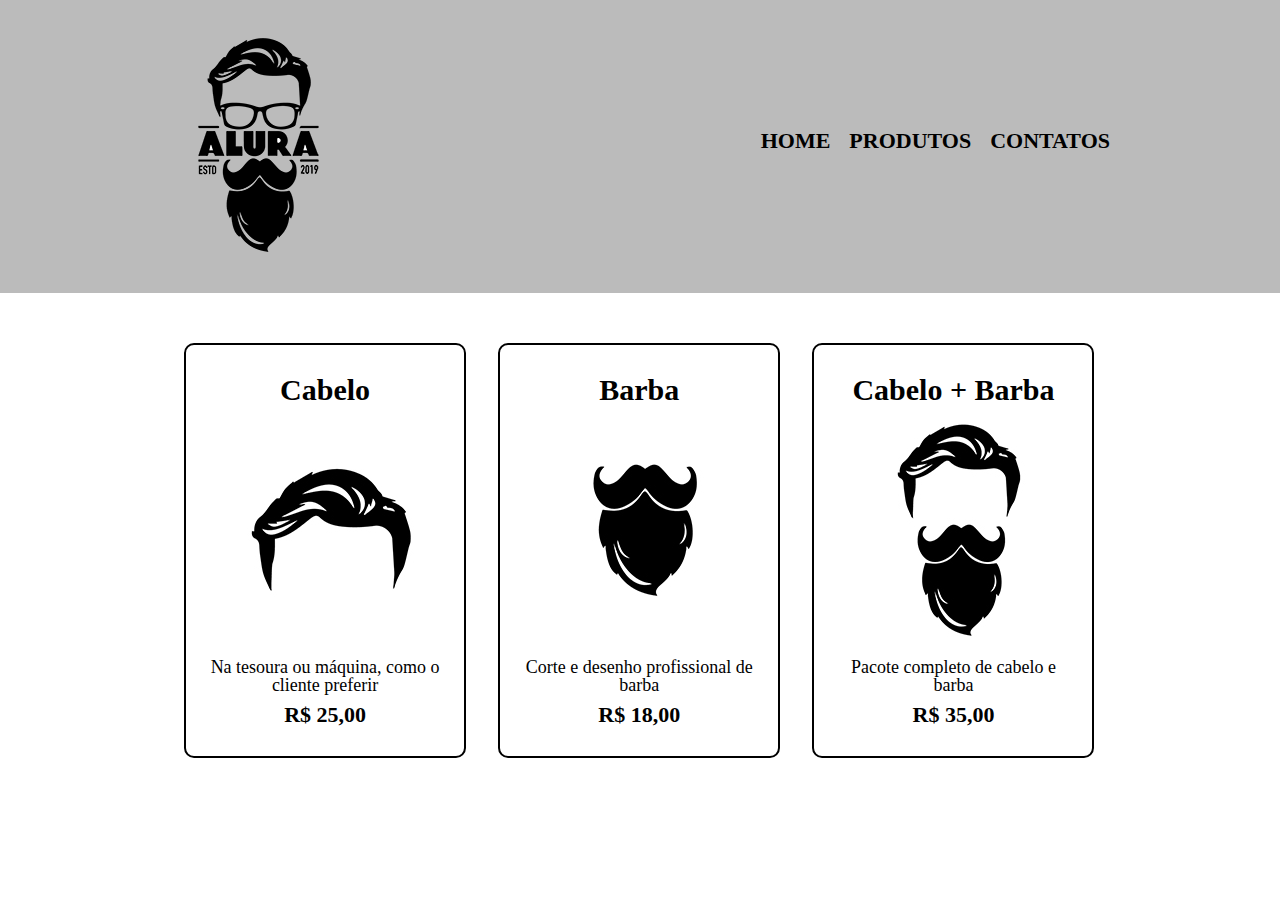
==== Projeto1-Barbearia/produtos.html @ a26f9712 "first commit" ====
<!DOCTYPE html>
<!DOCTYPE html>
<html>
	<head>
		<meta charset="utf-8">
		<title>Produtos - Barbearia Alura</title>
		<link rel="stylesheet" href="reset.css">
		<link rel="stylesheet" href="produtos.css">
	</head>
	<body>
		<header>
			<div class="caixa">
				<h1><img src="logo.png"></h1>

				<nav>
					<ul class="navegacao">
						<li><a href="index.html">Home</a></li>
						<li><a href="produtos.html">Produtos</a></li>
						<li><a href="contatos.html">Contatos</a></li>
						</ul>
				</nav>
			</div>
		</header>

		<main>
			<ul class="produtos">
				<li>
					<h2>Cabelo</h2>
					<img src="cabelo.jpg">
					<p class="produto-descricao">Na tesoura ou máquina, como o cliente preferir</p>
					<p class="produto-preco">R$ 25,00</p>
				</li>
				<li>
					<h2>Barba</h2>
					<img src="barba.jpg">
					<p class="produto-descricao">Corte e desenho profissional de barba</p>
					<p class="produto-preco">R$ 18,00</p>
				</li>
				<li>
					<h2>Cabelo + Barba</h2>
					<img src="cabelo+barba.jpg">
					<p class="produto-descricao">Pacote completo de cabelo e barba</p>
					<p class="produto-preco">R$ 35,00</p>
				</li>
			</ul>
		</main>
	</body>
</html>
---- Projeto1-Barbearia/produtos.css ----
header {
	background: #BBBBBB;
	padding: 20px 0;
}

.caixa {
	position:  relative;
	width: 940px;
	margin: 0 auto;
}

nav {
	position: absolute;
	top: 110px;
	right: 0;
}

nav li {
	display: inline;
	margin: 0 0 0 15px;
}

nav a {
	text-transform: uppercase;
	color: #000000;
	font-weight: bold;
	font-size: 22px;
	text-decoration: none;
}
.produtos {
	width: 940px;
	margin: 0 auto;
	padding: 50px 0;
}

.produtos li {
	display: inline-block;
	text-align: center;
	width: 30%;
	vertical-align: top;
	margin: 0 1.5%;
	padding: 30px 20px;
	box-sizing: border-box;
	border: 2px solid #000000;
	border-radius: 10px;
}

.produtos h2{
	font-size: 30px;
	font-weight: bold;
}

.produto-descricao{
	font-size: 18px;
}
.produto-preco {
	font-size: 22px;
	font-weight: bold;
	margin-top: 10px;
}
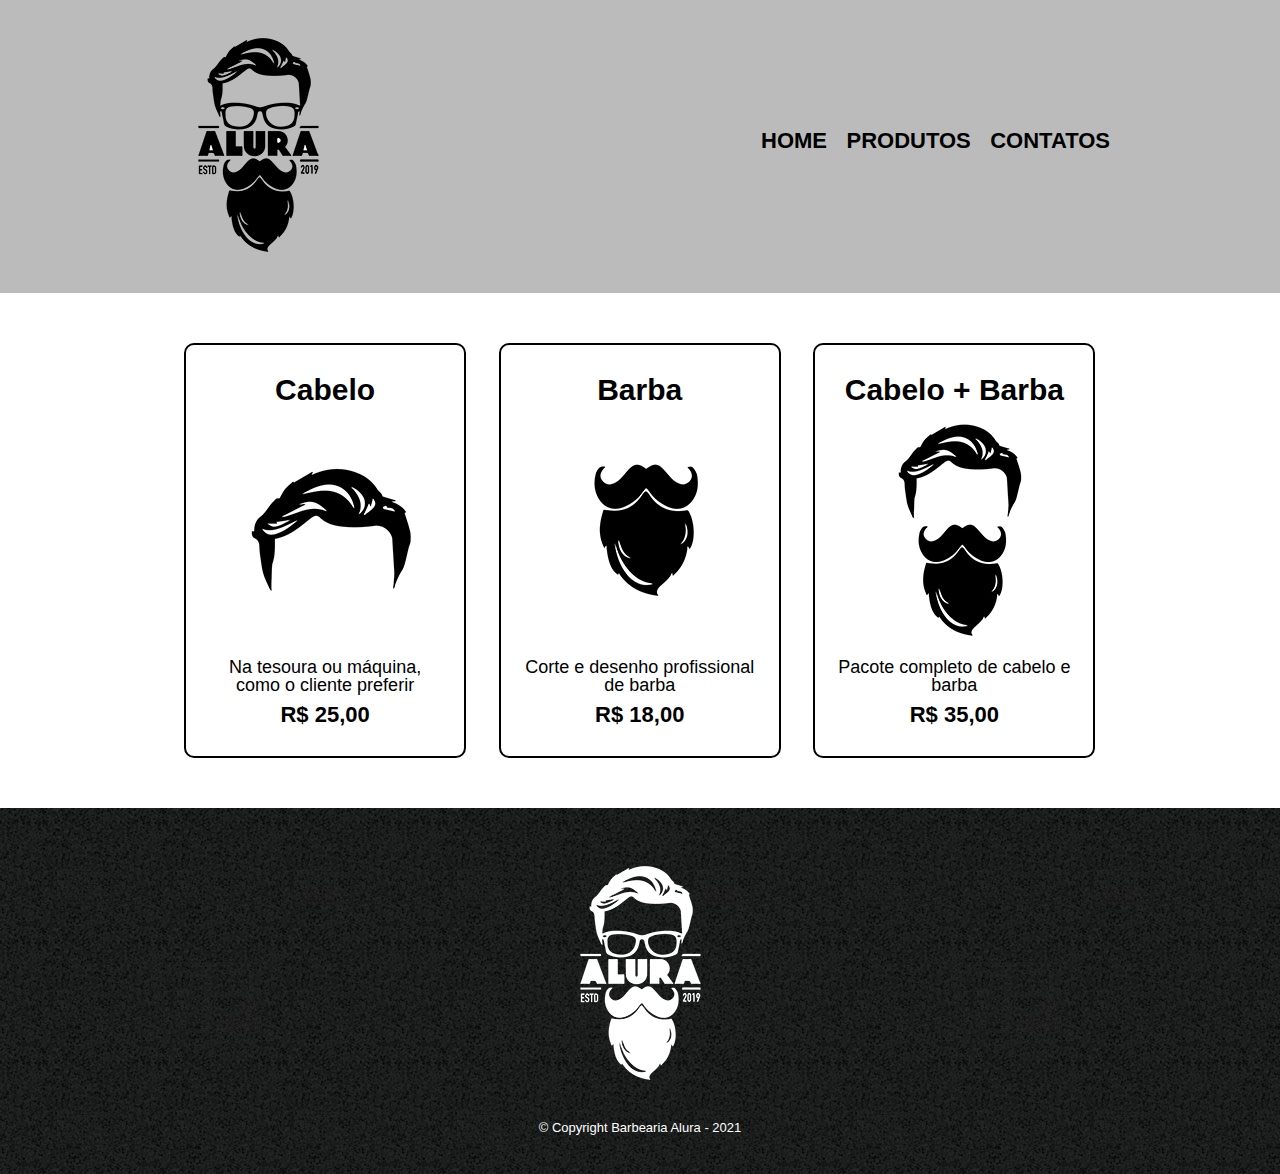
==== commit cf4bb558: "final projeto" ====
--- a/Projeto1-Barbearia/produtos.html
+++ b/Projeto1-Barbearia/produtos.html
@@ -5,7 +5,7 @@
 		<meta charset="utf-8">
 		<title>Produtos - Barbearia Alura</title>
 		<link rel="stylesheet" href="reset.css">
-		<link rel="stylesheet" href="produtos.css">
+		<link rel="stylesheet" href="style.css">
 	</head>
 	<body>
 		<header>
@@ -16,7 +16,7 @@
 					<ul class="navegacao">
 						<li><a href="index.html">Home</a></li>
 						<li><a href="produtos.html">Produtos</a></li>
-						<li><a href="contatos.html">Contatos</a></li>
+						<li><a href="contato.html">Contatos</a></li>
 						</ul>
 				</nav>
 			</div>
@@ -44,5 +44,10 @@
 				</li>
 			</ul>
 		</main>
+
+		<footer>
+			<img src="logo-branco.png">
+			<p class="copyright">&copy; Copyright Barbearia Alura - 2021</p>
+		</footer>
 	</body>
 </html>--- a/Projeto1-Barbearia/style.css
+++ b/Projeto1-Barbearia/style.css
@@ -0,0 +1,267 @@
+body{
+	font-family: 'Montserrat', sans-serif;
+}
+
+header {
+	background: #BBBBBB;
+	padding: 20px 0;
+}
+
+.caixa {
+	position:  relative;
+	width: 940px;
+	margin: 0 auto;
+}
+
+nav {
+	position: absolute;
+	top: 110px;
+	right: 0;
+}
+
+nav li {
+	display: inline;
+	margin: 0 0 0 15px;
+}
+
+nav a {
+	text-transform: uppercase;
+	color: #000000;
+	font-weight: bold;
+	font-size: 22px;
+	text-decoration: none;
+}
+
+nav a:hover{
+	color: #C78C19;
+	text-decoration: underline;
+}
+
+.produtos {
+	width: 940px;
+	margin: 0 auto;
+	padding: 50px 0;
+}
+
+.produtos li {
+	display: inline-block;
+	text-align: center;
+	width: 30%;
+	vertical-align: top;
+	margin: 0 1.5%;
+	padding: 30px 20px;
+	box-sizing: border-box;
+	border: 2px solid #000000;
+	border-radius: 10px;
+}
+
+.produtos li:hover {
+	border-color: #C78C19;
+	
+}
+
+.produtos li:activate {
+	border-color: #088C19;
+}
+
+.produtos li:hover h2{
+	font-size: 34px;
+}
+
+.produtos h2{
+	font-size: 30px;
+	font-weight: bold;
+}
+
+.produto-descricao{
+	font-size: 18px;
+}
+.produto-preco {
+	font-size: 22px;
+	font-weight: bold;
+	margin-top: 10px;
+}
+
+footer{
+	text-align: center;
+	background: url(bg.jpg);
+	padding: 40px;
+}
+
+.copyright{
+	color: #FFFFFF;
+	font-size: 13px;
+	margin: 20px 0 0;
+}
+
+main{
+	
+}
+
+form{
+	margin: 40px 0;
+}
+
+form label, form legend {
+	display: block;
+	font-size: 20px;
+	margin: 0 0 10px;
+}
+
+.input-padrao{
+	display: block;
+	margin: 0 0 20px;
+	padding: 10px 25px;
+	width: 50%;
+}
+
+.checkbox{
+	margin: 20px 0;
+}
+
+.enviar{
+	width: 40%;
+	padding: 15px 0;
+	background: orange;
+	color: white;
+	font-weight: bold;
+	font-size: 18px;
+	border: none;
+	border-radius: 5px;
+	transition: 1s all;
+	cursor: pointer;
+}
+
+.enviar:hover{
+	background: darkorange;
+	transform: scale(1.2);
+}
+
+table{
+	margin: 20px 0 40px;
+}
+
+thead{
+	background: #555555;
+	color: white;
+	font-weight: bold;
+}
+
+td, th{
+	border: 1px solid #000000;
+	padding: 8px 15px ;
+}
+
+/*css da pagina inicial */
+.banner{
+	width: 100%;
+}
+
+.titulo-principal{
+	text-align: center;
+	font-size: 2em;
+	margin: 0 0 1em;
+	clear: left;
+
+}
+
+.principal{
+	padding: 3em 0;
+	background: #FEFEFE;
+	width: 940px;
+	margin: 0 auto;
+}
+
+.principal p{
+	margin: 0 0 1em;
+}
+
+.principal strong {
+	font-weight: bold;
+}
+
+.principal em {
+	font-style: italic;
+}
+
+.utensilios {
+	width: 120px;
+	float: left;
+	margin: 0 20px 20px 0;
+}
+
+.mapa{
+	padding: 3em 0;
+	background: linear-gradient(#FEFEFE, #888888);
+}
+
+.mapa-conteudo{
+	width: 940px;
+	margin: 0 auto;
+}
+
+.mapa p{
+	margin: 0 0 2em;
+	text-align: center;
+}
+
+.beneficios{
+	padding: 3em 0;
+	background: #888888;
+}
+
+.conteudo-beneficios{
+	width: 640px;
+	margin: 0 auto;
+}
+
+.lista-beneficios{
+	width: 40%;
+	display: inline-block;
+	vertical-align: top;
+}
+
+.itens{
+	line-height: 1.5;
+}
+.itens:first-child{
+	font-weight: bold;
+}
+
+.itens:before{
+	content: "🟊";
+}
+
+.imagem-beneficios {
+	width: 60%;
+	opacity: 1;
+	transition: 400ms;
+	box-shadow: 10px 10px 10px 0 #000000;
+}
+
+.imagem-beneficios:hover{
+	opacity: 0.3;
+}
+
+.video {
+	width: 100%;
+	margin: 2em auto;
+}
+
+@media screen and (max-width: 480px) {
+    .caixa, .principal, .conteudo-beneficios, .mapa-conteudo, .video {
+    	width: auto;
+    }
+
+    h1 {
+    	text-align: center;
+    }
+
+    nav {
+    	position: static;
+    }
+
+    .lista-beneficios, .imagem-beneficios {
+    	width: 100%;
+    }
+}